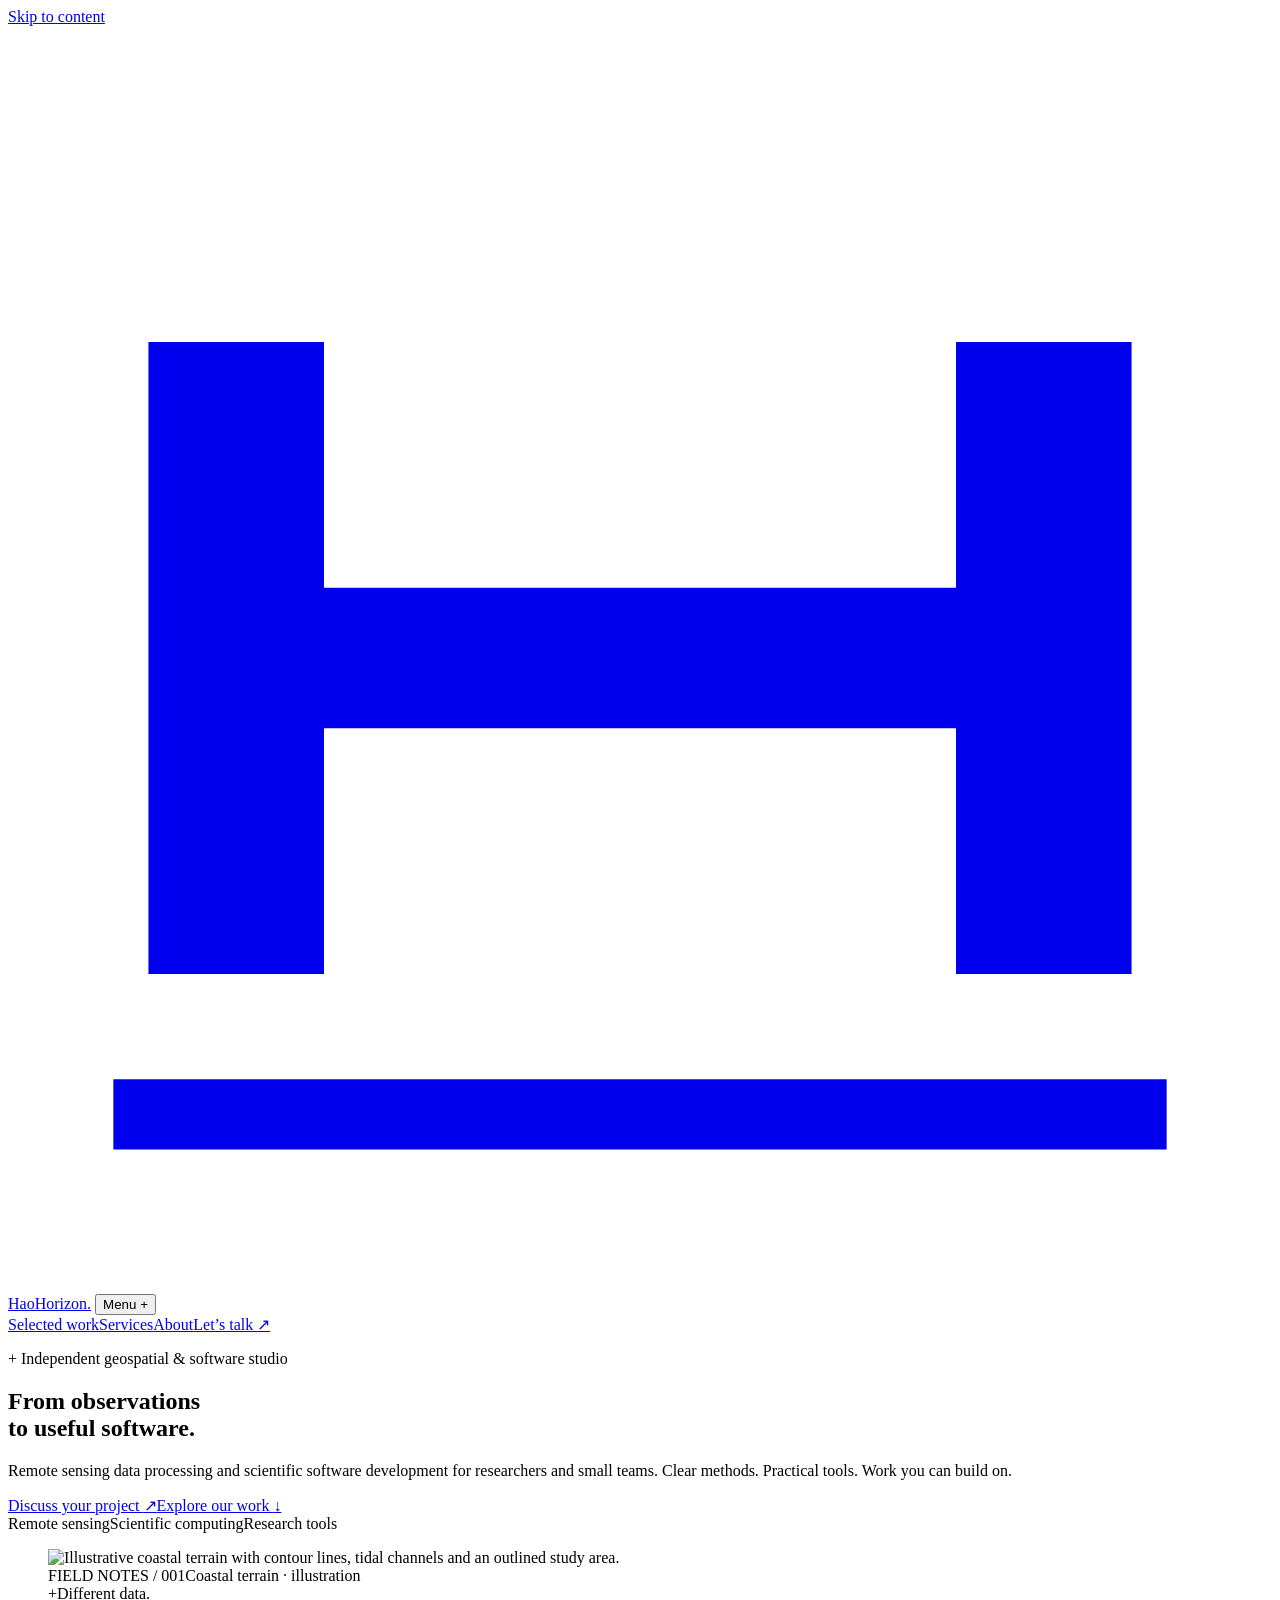
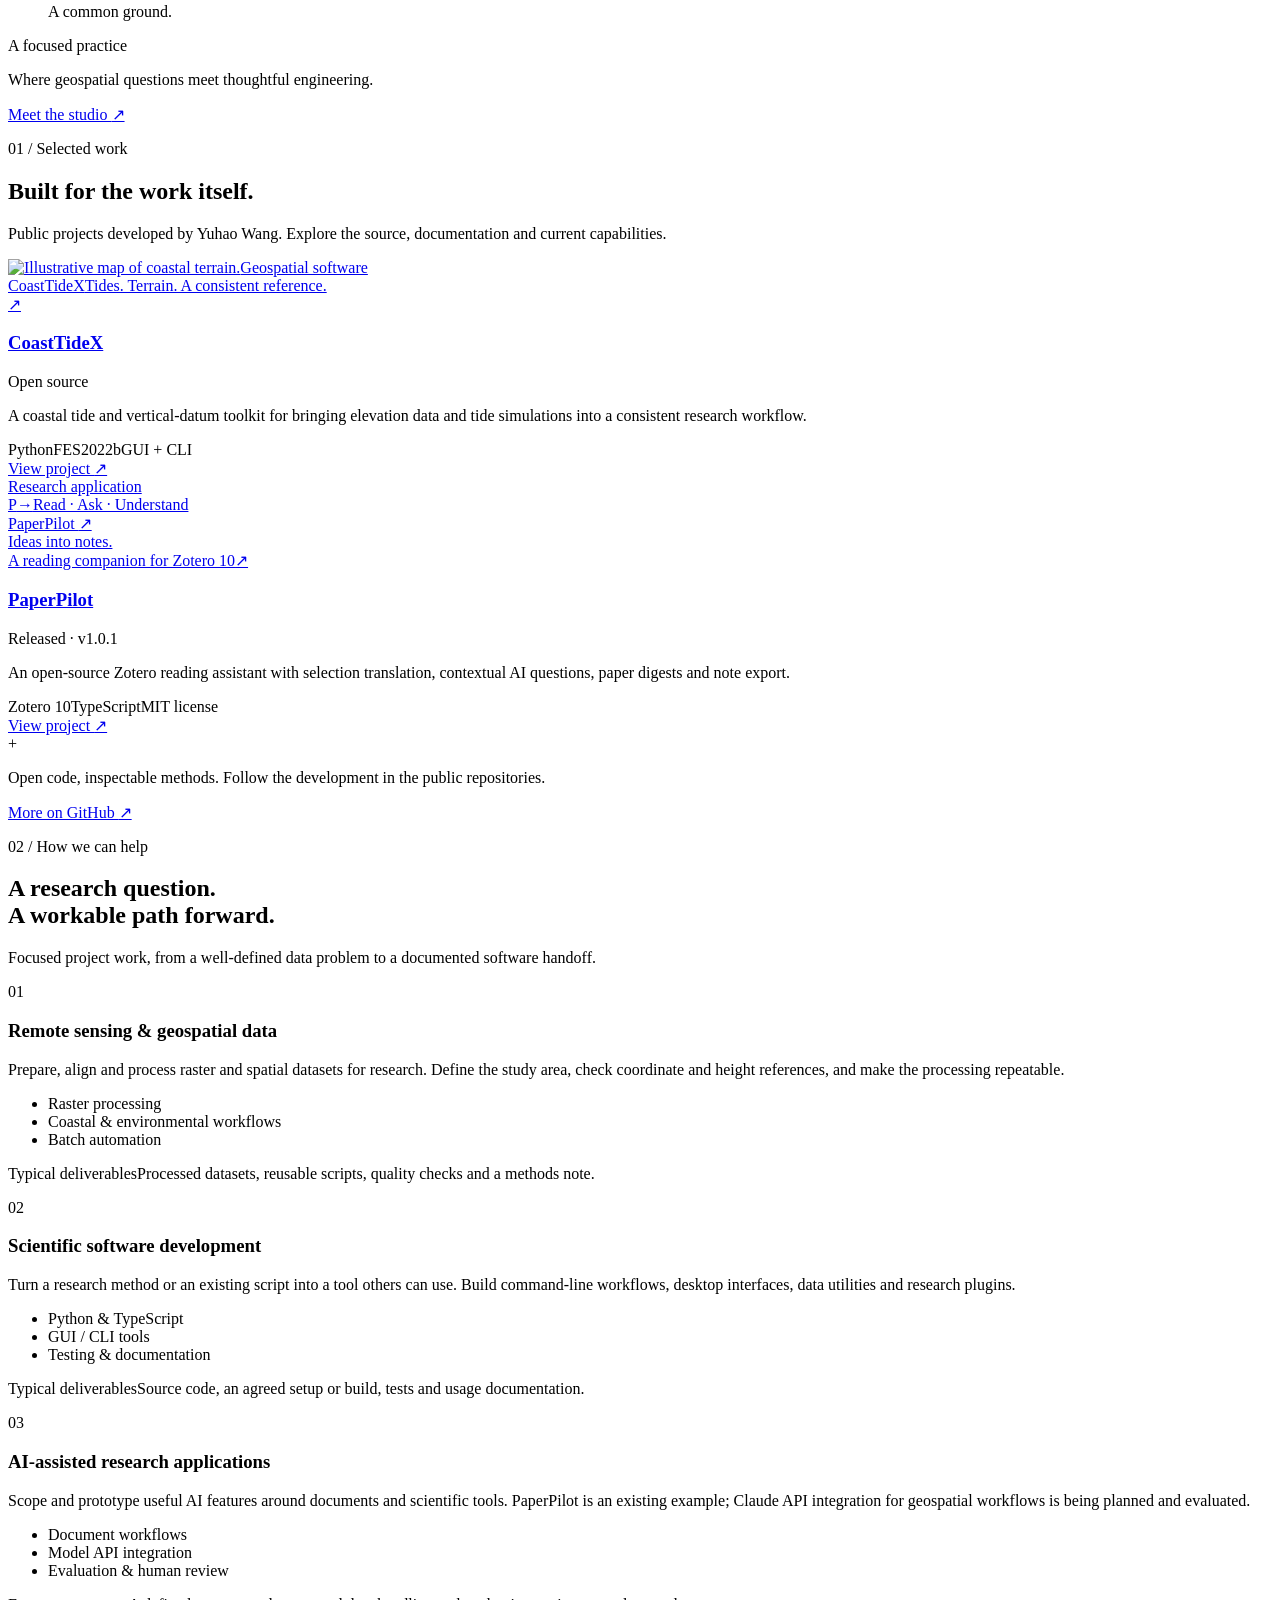
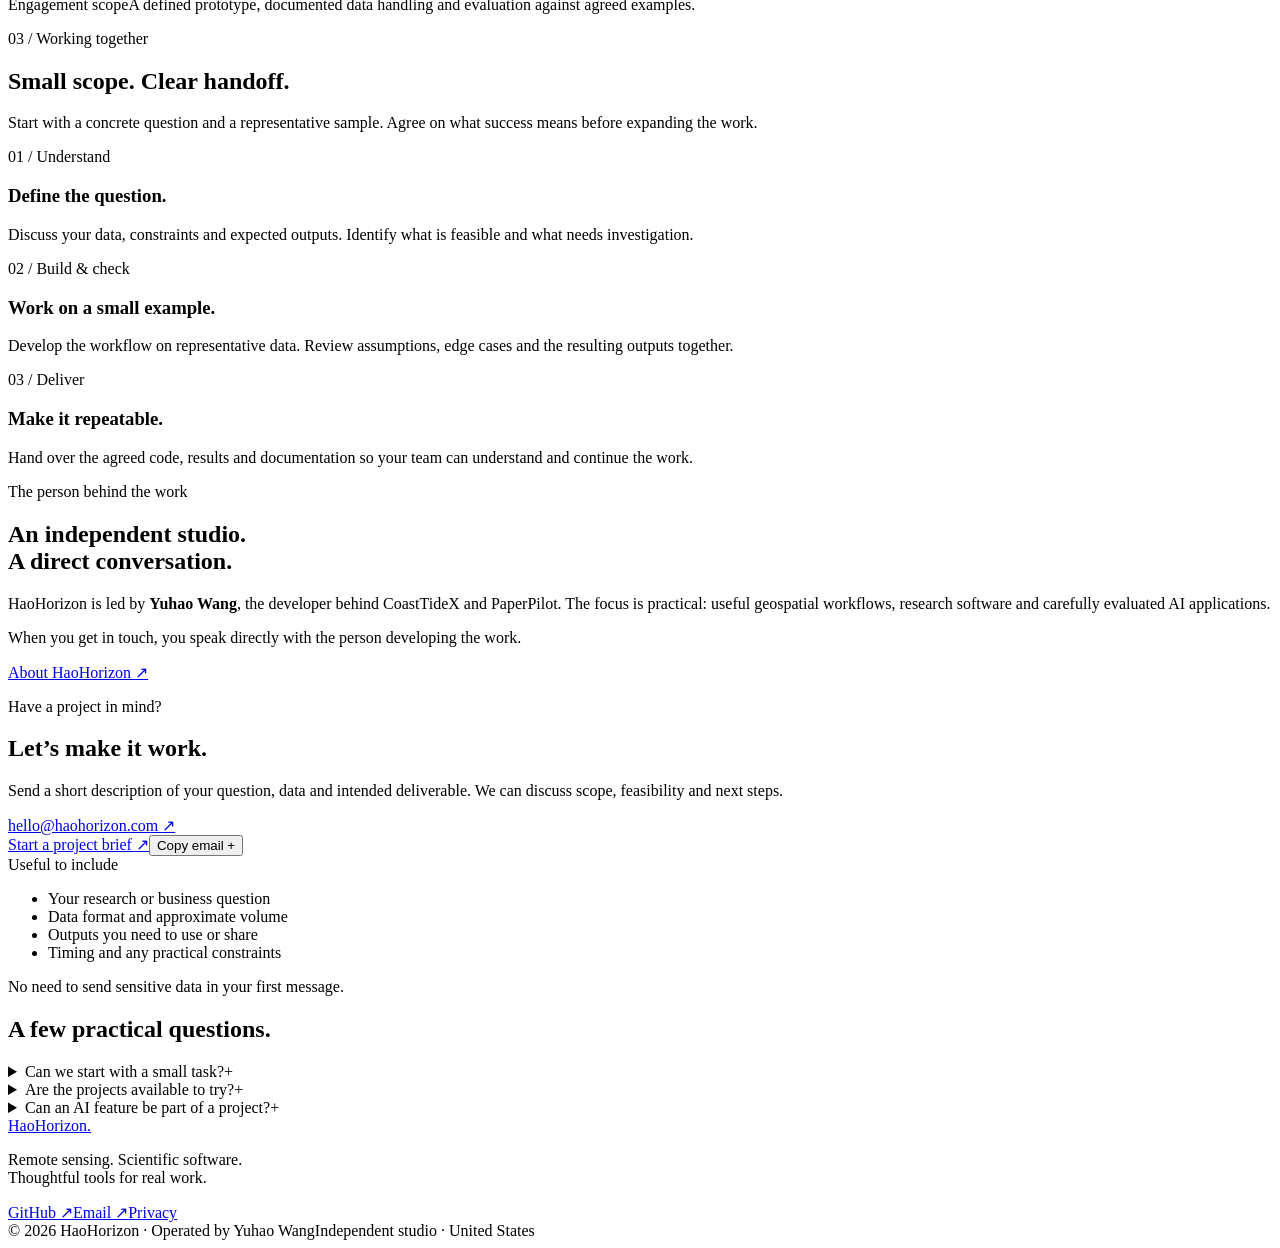
==== public/index.html @ de6fc506 "Build HaoHorizon studio website with verified project pages" ====
<!doctype html>
<html lang="en">
<head>
  <meta charset="utf-8">
  <meta name="viewport" content="width=device-width, initial-scale=1">
  <title>HaoHorizon — Remote sensing & scientific software</title>
  <meta name="description" content="HaoHorizon is Yuhao Wang’s independent studio for remote sensing data processing, scientific software, and practical AI applications. Explore CoastTideX and PaperPilot.">
  <meta name="theme-color" content="#f6f5ef">
  <meta property="og:title" content="HaoHorizon — From observations to useful software.">
  <meta property="og:description" content="Remote sensing data processing, scientific software development, and open-source research tools by Yuhao Wang.">
  <meta property="og:type" content="website">
  <meta property="og:url" content="https://haohorizon.com/">
  <meta property="og:image" content="https://haohorizon.com/assets/social-card.png">
  <meta name="twitter:card" content="summary_large_image">
  <link rel="canonical" href="https://haohorizon.com/">
  <link rel="icon" href="/favicon.svg" type="image/svg+xml">
  <link rel="stylesheet" href="/styles.css">
  <script src="/site.js" defer></script>
  <script type="application/ld+json">{"@context":"https://schema.org","@type":"Organization","name":"HaoHorizon","url":"https://haohorizon.com/","description":"Independent remote sensing and scientific software studio operated by Yuhao Wang.","email":"hello@haohorizon.com","founder":{"@type":"Person","name":"Yuhao Wang","sameAs":["https://github.com/wyhao2333"]},"sameAs":["https://github.com/wyhao2333/haohorizon-website"]}</script>
</head>
<body>
  <a class="skip-link" href="#main">Skip to content</a>
  <header class="site-header">
    <div class="container header-inner">
      <a class="brand" href="/" aria-label="HaoHorizon home"><svg viewBox="0 0 36 36" aria-hidden="true"><path d="M4 27V9h5v7h18V9h5v18h-5v-7H9v7Z" fill="currentColor"/><path d="M3 31h30" stroke="currentColor" stroke-width="2"/></svg><span>HaoHorizon<span class="brand-dot">.</span></span></a>
      <button class="menu-toggle" type="button" aria-controls="primary-nav" aria-expanded="false">Menu <span aria-hidden="true">+</span></button>
      <nav id="primary-nav" aria-label="Primary navigation"><a href="#work">Selected work</a><a href="#services">Services</a><a href="/about.html">About</a><a class="nav-contact" href="#contact">Let’s talk <span aria-hidden="true">↗</span></a></nav>
    </div>
  </header>
  <main id="main">
    <section class="hero container" aria-labelledby="hero-title">
      <div class="hero-copy">
        <p class="eyebrow"><span class="small-cross" aria-hidden="true">+</span> Independent geospatial & software studio</p>
        <h1 id="hero-title">From observations<br>to <span class="serif">useful software.</span></h1>
        <p class="hero-description">Remote sensing data processing and scientific software development for researchers and small teams. Clear methods. Practical tools. Work you can build on.</p>
        <div class="hero-actions"><a class="button button-dark" href="#contact">Discuss your project <span aria-hidden="true">↗</span></a><a class="text-link" href="#work">Explore our work <span aria-hidden="true">↓</span></a></div>
        <div class="hero-foot"><span>Remote sensing</span><span>Scientific computing</span><span>Research tools</span></div>
      </div>
      <figure class="hero-art">
        <img src="/assets/coastal-study.svg" width="900" height="760" alt="Illustrative coastal terrain with contour lines, tidal channels and an outlined study area.">
        <figcaption><span>FIELD NOTES / 001</span><span>Coastal terrain · illustration</span></figcaption>
        <div class="map-label" aria-hidden="true"><span class="map-plus">+</span><span>Different data.<br>A common ground.</span></div>
      </figure>
    </section>
    <div class="intro-strip"><div class="container"><span class="eyebrow">A focused practice</span><p>Where geospatial questions meet thoughtful engineering.</p><a href="/about.html" aria-label="Read about HaoHorizon">Meet the studio <span aria-hidden="true">↗</span></a></div></div>
    <section id="work" class="section container" aria-labelledby="work-title">
      <div class="section-heading"><div><p class="eyebrow">01 / Selected work</p><h2 id="work-title">Built for the <span class="serif">work itself.</span></h2></div><p>Public projects developed by Yuhao Wang. Explore the source, documentation and current capabilities.</p></div>
      <div class="projects-grid">
        <article class="project-card">
          <a class="project-visual coast-visual" href="/work/coasttidex.html" aria-label="Explore CoastTideX"><img src="/assets/coastal-study.svg" width="900" height="760" loading="lazy" alt="Illustrative map of coastal terrain."><span class="visual-badge">Geospatial software</span><div class="project-overlay"><span class="project-big-type">CoastTideX</span><span class="visual-caption">Tides. Terrain. A consistent reference.</span></div><span class="visual-arrow" aria-hidden="true">↗</span></a>
          <div class="project-info"><div class="project-topline"><h3><a href="/work/coasttidex.html">CoastTideX</a></h3><span class="status">Open source</span></div><p>A coastal tide and vertical-datum toolkit for bringing elevation data and tide simulations into a consistent research workflow.</p><div class="project-tags"><span>Python</span><span>FES2022b</span><span>GUI + CLI</span></div><a class="text-link" href="/work/coasttidex.html">View project <span aria-hidden="true">↗</span></a></div>
        </article>
        <article class="project-card">
          <a class="project-visual paper-visual" href="/work/paperpilot.html" aria-label="Explore PaperPilot"><span class="visual-badge">Research application</span><div class="paper-stack" aria-hidden="true"><div class="paper-sheet sheet-back"></div><div class="paper-sheet sheet-front"><span class="paper-wordmark">P<span>→</span></span><span class="paper-rule"></span><span class="paper-rule short"></span><span class="paper-mini-label">Read · Ask · Understand</span><div class="paper-pill">PaperPilot <span>↗</span></div></div><span class="note-chip">Ideas into notes.</span></div><span class="visual-caption paper-caption">A reading companion for Zotero 10</span><span class="visual-arrow" aria-hidden="true">↗</span></a>
          <div class="project-info"><div class="project-topline"><h3><a href="/work/paperpilot.html">PaperPilot</a></h3><span class="status">Released · v1.0.1</span></div><p>An open-source Zotero reading assistant with selection translation, contextual AI questions, paper digests and note export.</p><div class="project-tags"><span>Zotero 10</span><span>TypeScript</span><span>MIT license</span></div><a class="text-link" href="/work/paperpilot.html">View project <span aria-hidden="true">↗</span></a></div>
        </article>
      </div>
      <div class="work-note"><span class="small-cross" aria-hidden="true">+</span><p>Open code, inspectable methods. Follow the development in the public repositories.</p><a href="https://github.com/wyhao2333">More on GitHub <span aria-hidden="true">↗</span></a></div>
    </section>
    <section id="services" class="services-section" aria-labelledby="services-title"><div class="container section">
      <div class="section-heading"><div><p class="eyebrow">02 / How we can help</p><h2 id="services-title">A research question.<br><span class="serif">A workable path forward.</span></h2></div><p>Focused project work, from a well-defined data problem to a documented software handoff.</p></div>
      <div class="service-list">
        <article class="service-row"><span class="service-number">01</span><div><h3>Remote sensing & geospatial data</h3><p>Prepare, align and process raster and spatial datasets for research. Define the study area, check coordinate and height references, and make the processing repeatable.</p><ul class="inline-list"><li>Raster processing</li><li>Coastal & environmental workflows</li><li>Batch automation</li></ul></div><p class="service-deliverable"><span>Typical deliverables</span>Processed datasets, reusable scripts, quality checks and a methods note.</p></article>
        <article class="service-row"><span class="service-number">02</span><div><h3>Scientific software development</h3><p>Turn a research method or an existing script into a tool others can use. Build command-line workflows, desktop interfaces, data utilities and research plugins.</p><ul class="inline-list"><li>Python & TypeScript</li><li>GUI / CLI tools</li><li>Testing & documentation</li></ul></div><p class="service-deliverable"><span>Typical deliverables</span>Source code, an agreed setup or build, tests and usage documentation.</p></article>
        <article class="service-row"><span class="service-number">03</span><div><h3>AI-assisted research applications</h3><p>Scope and prototype useful AI features around documents and scientific tools. PaperPilot is an existing example; Claude API integration for geospatial workflows is being planned and evaluated.</p><ul class="inline-list"><li>Document workflows</li><li>Model API integration</li><li>Evaluation & human review</li></ul></div><p class="service-deliverable"><span>Engagement scope</span>A defined prototype, documented data handling and evaluation against agreed examples.</p></article>
      </div>
    </div></section>
    <section class="section container" aria-labelledby="process-title">
      <div class="section-heading compact"><div><p class="eyebrow">03 / Working together</p><h2 id="process-title">Small scope. <span class="serif">Clear handoff.</span></h2></div><p>Start with a concrete question and a representative sample. Agree on what success means before expanding the work.</p></div>
      <div class="process-grid"><article><span class="process-index">01 / Understand</span><h3>Define the question.</h3><p>Discuss your data, constraints and expected outputs. Identify what is feasible and what needs investigation.</p></article><article><span class="process-index">02 / Build & check</span><h3>Work on a small example.</h3><p>Develop the workflow on representative data. Review assumptions, edge cases and the resulting outputs together.</p></article><article><span class="process-index">03 / Deliver</span><h3>Make it repeatable.</h3><p>Hand over the agreed code, results and documentation so your team can understand and continue the work.</p></article></div>
    </section>
    <section class="studio-section"><div class="container studio-grid"><div><p class="eyebrow">The person behind the work</p><h2>An independent studio.<br><span class="serif">A direct conversation.</span></h2></div><div><p>HaoHorizon is led by <strong>Yuhao Wang</strong>, the developer behind CoastTideX and PaperPilot. The focus is practical: useful geospatial workflows, research software and carefully evaluated AI applications.</p><p>When you get in touch, you speak directly with the person developing the work.</p><a class="text-link" href="/about.html">About HaoHorizon <span aria-hidden="true">↗</span></a></div></div></section>
    <section id="contact" class="contact-section container" aria-labelledby="contact-title"><div><p class="eyebrow">Have a project in mind?</p><h2 id="contact-title">Let’s make it <span class="serif">work.</span></h2><p>Send a short description of your question, data and intended deliverable. We can discuss scope, feasibility and next steps.</p><a class="contact-email" href="mailto:hello@haohorizon.com">hello@haohorizon.com <span aria-hidden="true">↗</span></a><div class="contact-actions"><a class="button button-dark" href="mailto:hello@haohorizon.com?subject=Project%20inquiry%20%E2%80%94%20HaoHorizon&amp;body=Hi%20Yuhao%2C%0A%0AProject%20question%3A%0AData%20and%20study%20area%3A%0ADesired%20deliverables%3A%0ATimeline%3A%0A%0AThanks%2C">Start a project brief <span aria-hidden="true">↗</span></a><button class="text-link copy-email" type="button" data-copy="hello@haohorizon.com">Copy email <span aria-hidden="true">+</span></button><span class="copy-status" aria-live="polite"></span></div></div><div class="contact-side"><span class="eyebrow">Useful to include</span><ul><li>Your research or business question</li><li>Data format and approximate volume</li><li>Outputs you need to use or share</li><li>Timing and any practical constraints</li></ul><p>No need to send sensitive data in your first message.</p></div></section>
    <section class="faq-section container" aria-labelledby="faq-title"><h2 id="faq-title">A few practical questions.</h2><div class="faq-list"><details><summary>Can we start with a small task?<span aria-hidden="true">+</span></summary><p>Yes. A narrowly defined processing step, software utility or feasibility study is a useful place to start. Scope and terms are discussed before work begins.</p></details><details><summary>Are the projects available to try?<span aria-hidden="true">+</span></summary><p>CoastTideX source and documentation are public. PaperPilot v1.0.1 has a published Zotero add-on package. Each project page links to the relevant repository and setup instructions.</p></details><details><summary>Can an AI feature be part of a project?<span aria-hidden="true">+</span></summary><p>Yes. We can scope an AI-assisted document or tool workflow and evaluate it against representative examples. Provider access, data handling and human review need to be agreed. PaperPilot offers an existing example; future Claude integration is in planning and evaluation.</p></details></div></section>
  </main>
  <footer class="site-footer"><div class="container footer-top"><a class="brand" href="/">HaoHorizon<span class="brand-dot">.</span></a><p>Remote sensing. Scientific software.<br>Thoughtful tools for real work.</p><div><a href="https://github.com/wyhao2333">GitHub ↗</a><a href="mailto:hello@haohorizon.com">Email ↗</a><a href="/privacy.html">Privacy</a></div></div><div class="container footer-bottom"><span>© 2026 HaoHorizon · Operated by Yuhao Wang</span><span>Independent studio · United States</span></div></footer>
</body>
</html>
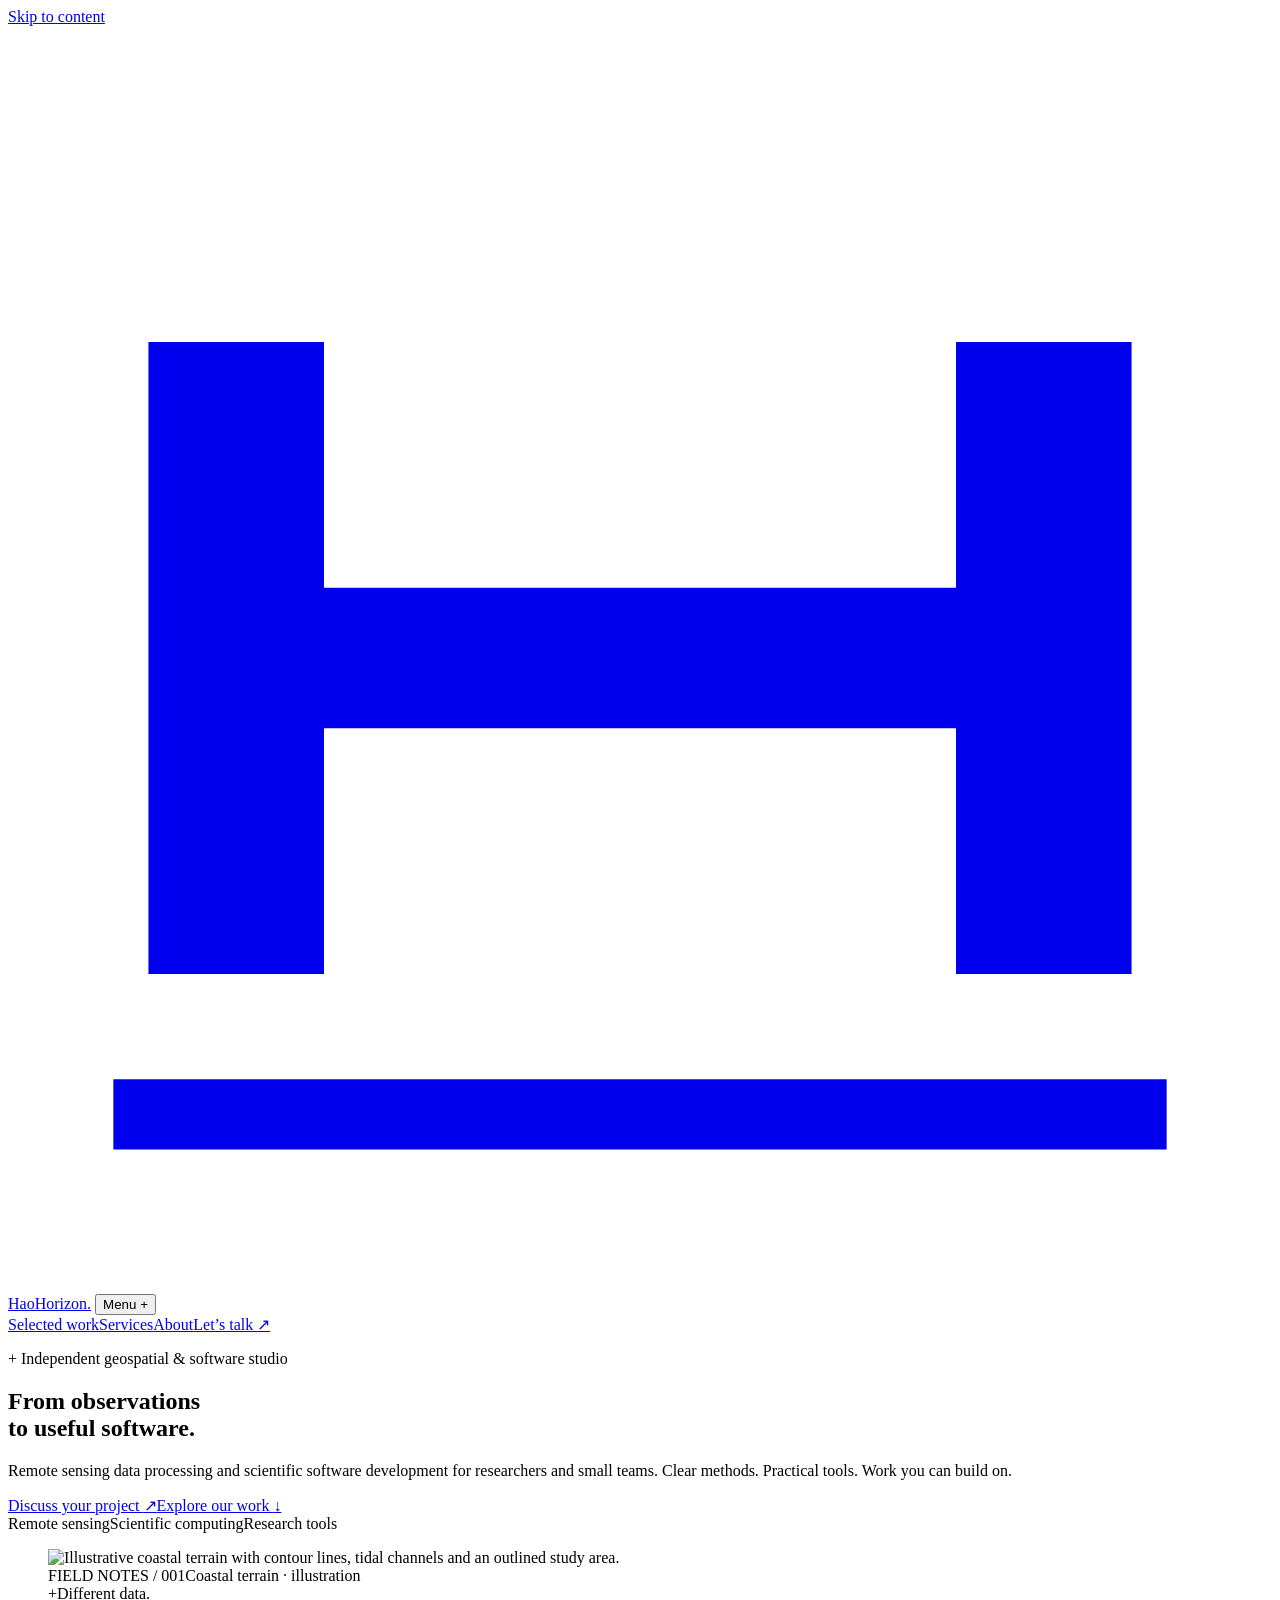
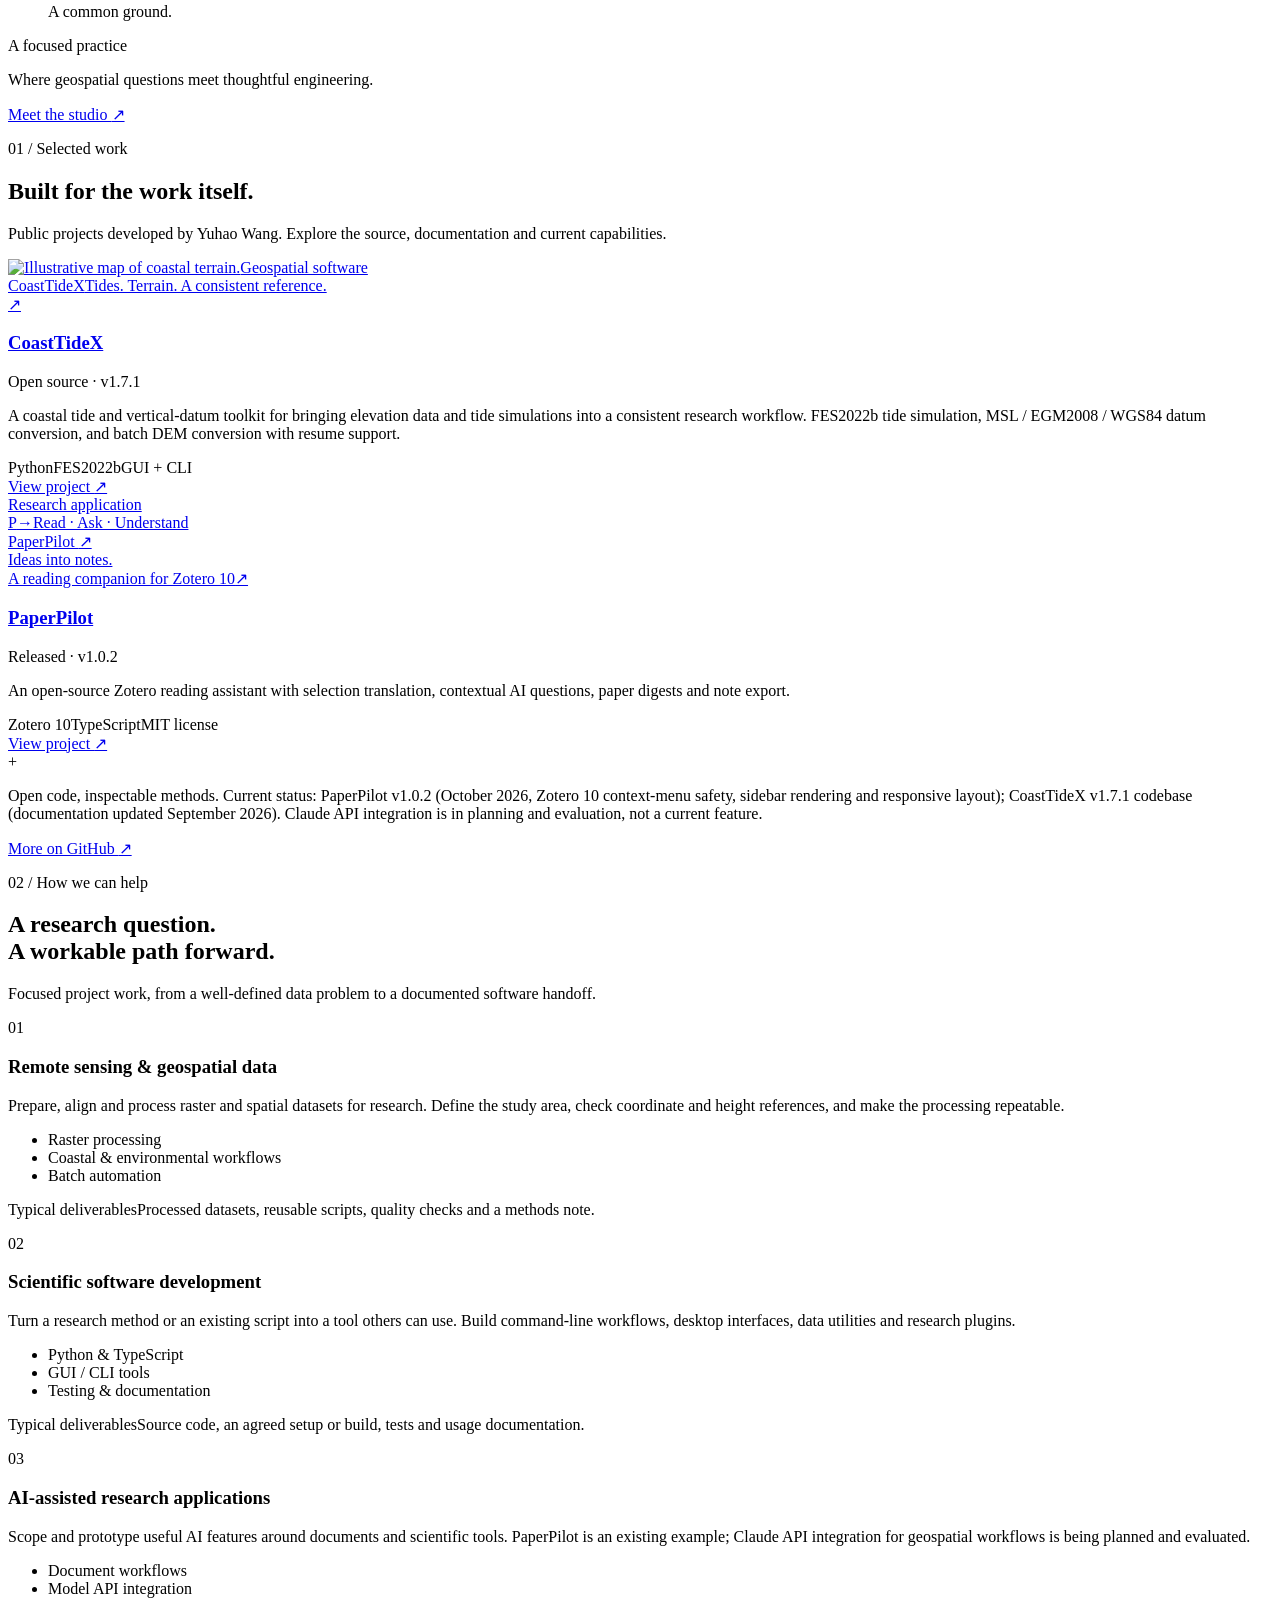
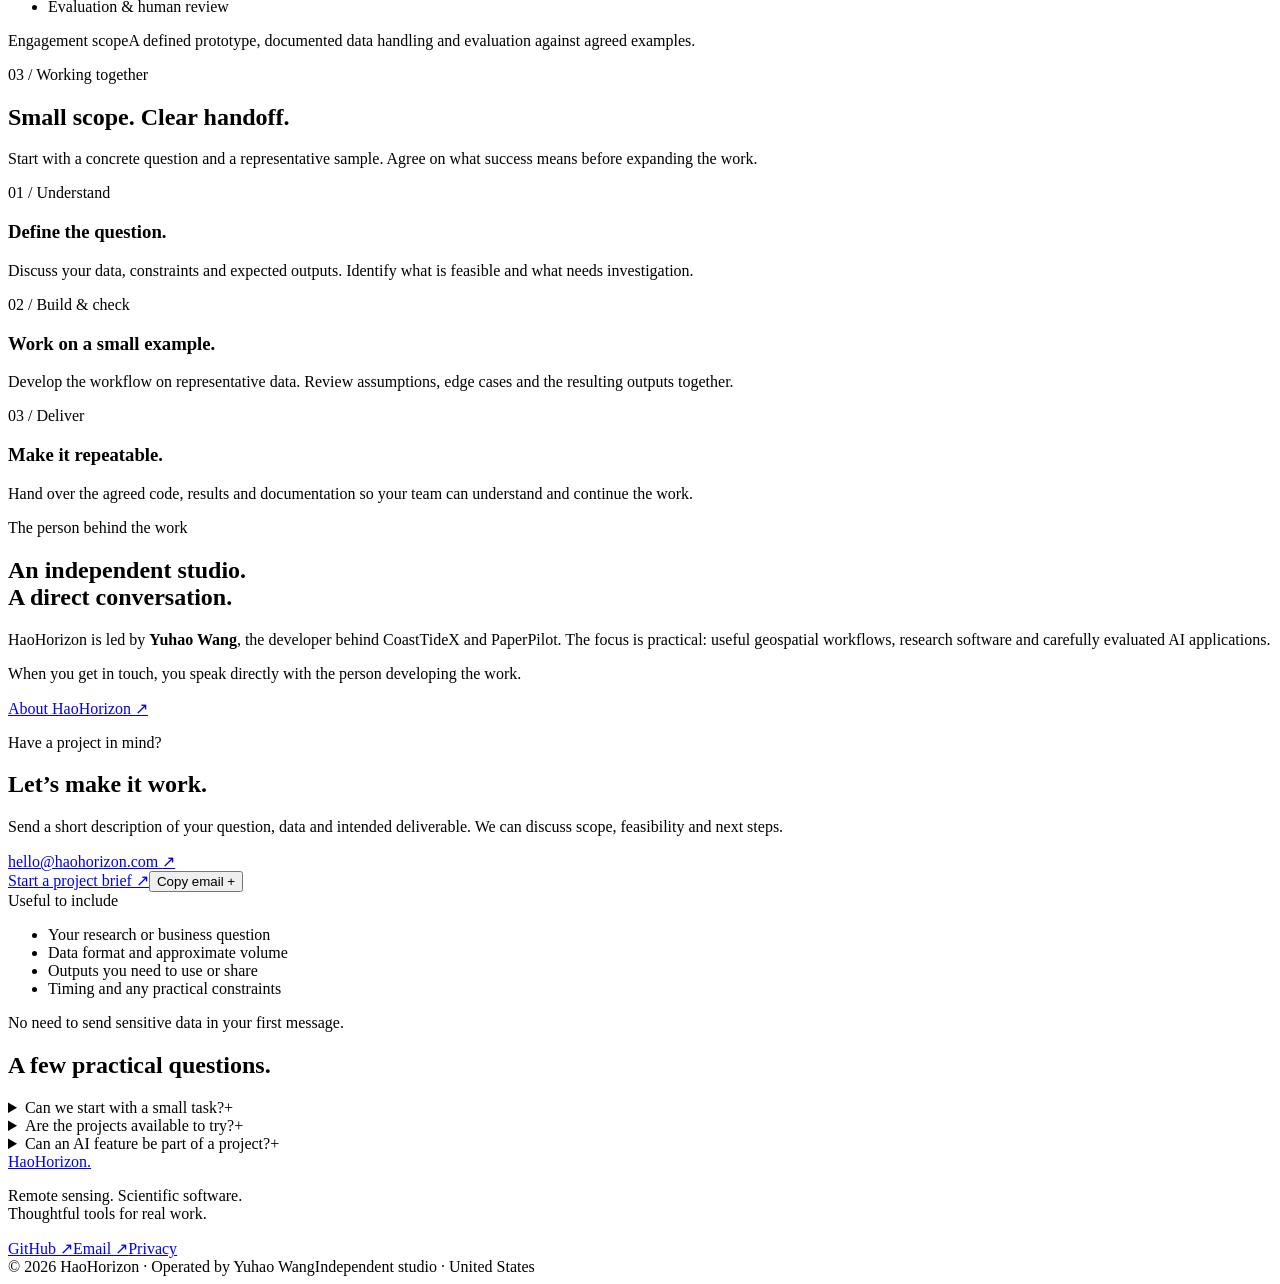
==== commit ed830ace: "Update project status: PaperPilot v1.0.2, CoastTideX v1.7.1 on homepage" ====
--- a/public/index.html
+++ b/public/index.html
@@ -48,14 +48,14 @@
       <div class="projects-grid">
         <article class="project-card">
           <a class="project-visual coast-visual" href="/work/coasttidex.html" aria-label="Explore CoastTideX"><img src="/assets/coastal-study.svg" width="900" height="760" loading="lazy" alt="Illustrative map of coastal terrain."><span class="visual-badge">Geospatial software</span><div class="project-overlay"><span class="project-big-type">CoastTideX</span><span class="visual-caption">Tides. Terrain. A consistent reference.</span></div><span class="visual-arrow" aria-hidden="true">↗</span></a>
-          <div class="project-info"><div class="project-topline"><h3><a href="/work/coasttidex.html">CoastTideX</a></h3><span class="status">Open source</span></div><p>A coastal tide and vertical-datum toolkit for bringing elevation data and tide simulations into a consistent research workflow.</p><div class="project-tags"><span>Python</span><span>FES2022b</span><span>GUI + CLI</span></div><a class="text-link" href="/work/coasttidex.html">View project <span aria-hidden="true">↗</span></a></div>
+          <div class="project-info"><div class="project-topline"><h3><a href="/work/coasttidex.html">CoastTideX</a></h3><span class="status">Open source · v1.7.1</span></div><p>A coastal tide and vertical-datum toolkit for bringing elevation data and tide simulations into a consistent research workflow. FES2022b tide simulation, MSL / EGM2008 / WGS84 datum conversion, and batch DEM conversion with resume support.</p><div class="project-tags"><span>Python</span><span>FES2022b</span><span>GUI + CLI</span></div><a class="text-link" href="/work/coasttidex.html">View project <span aria-hidden="true">↗</span></a></div>
         </article>
         <article class="project-card">
           <a class="project-visual paper-visual" href="/work/paperpilot.html" aria-label="Explore PaperPilot"><span class="visual-badge">Research application</span><div class="paper-stack" aria-hidden="true"><div class="paper-sheet sheet-back"></div><div class="paper-sheet sheet-front"><span class="paper-wordmark">P<span>→</span></span><span class="paper-rule"></span><span class="paper-rule short"></span><span class="paper-mini-label">Read · Ask · Understand</span><div class="paper-pill">PaperPilot <span>↗</span></div></div><span class="note-chip">Ideas into notes.</span></div><span class="visual-caption paper-caption">A reading companion for Zotero 10</span><span class="visual-arrow" aria-hidden="true">↗</span></a>
-          <div class="project-info"><div class="project-topline"><h3><a href="/work/paperpilot.html">PaperPilot</a></h3><span class="status">Released · v1.0.1</span></div><p>An open-source Zotero reading assistant with selection translation, contextual AI questions, paper digests and note export.</p><div class="project-tags"><span>Zotero 10</span><span>TypeScript</span><span>MIT license</span></div><a class="text-link" href="/work/paperpilot.html">View project <span aria-hidden="true">↗</span></a></div>
+          <div class="project-info"><div class="project-topline"><h3><a href="/work/paperpilot.html">PaperPilot</a></h3><span class="status">Released · v1.0.2</span></div><p>An open-source Zotero reading assistant with selection translation, contextual AI questions, paper digests and note export.</p><div class="project-tags"><span>Zotero 10</span><span>TypeScript</span><span>MIT license</span></div><a class="text-link" href="/work/paperpilot.html">View project <span aria-hidden="true">↗</span></a></div>
         </article>
       </div>
-      <div class="work-note"><span class="small-cross" aria-hidden="true">+</span><p>Open code, inspectable methods. Follow the development in the public repositories.</p><a href="https://github.com/wyhao2333">More on GitHub <span aria-hidden="true">↗</span></a></div>
+      <div class="work-note"><span class="small-cross" aria-hidden="true">+</span><p>Open code, inspectable methods. Current status: PaperPilot v1.0.2 (October 2026, Zotero 10 context-menu safety, sidebar rendering and responsive layout); CoastTideX v1.7.1 codebase (documentation updated September 2026). Claude API integration is in planning and evaluation, not a current feature.</p><a href="https://github.com/wyhao2333">More on GitHub <span aria-hidden="true">↗</span></a></div>
     </section>
     <section id="services" class="services-section" aria-labelledby="services-title"><div class="container section">
       <div class="section-heading"><div><p class="eyebrow">02 / How we can help</p><h2 id="services-title">A research question.<br><span class="serif">A workable path forward.</span></h2></div><p>Focused project work, from a well-defined data problem to a documented software handoff.</p></div>
@@ -71,7 +71,7 @@
     </section>
     <section class="studio-section"><div class="container studio-grid"><div><p class="eyebrow">The person behind the work</p><h2>An independent studio.<br><span class="serif">A direct conversation.</span></h2></div><div><p>HaoHorizon is led by <strong>Yuhao Wang</strong>, the developer behind CoastTideX and PaperPilot. The focus is practical: useful geospatial workflows, research software and carefully evaluated AI applications.</p><p>When you get in touch, you speak directly with the person developing the work.</p><a class="text-link" href="/about.html">About HaoHorizon <span aria-hidden="true">↗</span></a></div></div></section>
     <section id="contact" class="contact-section container" aria-labelledby="contact-title"><div><p class="eyebrow">Have a project in mind?</p><h2 id="contact-title">Let’s make it <span class="serif">work.</span></h2><p>Send a short description of your question, data and intended deliverable. We can discuss scope, feasibility and next steps.</p><a class="contact-email" href="mailto:hello@haohorizon.com">hello@haohorizon.com <span aria-hidden="true">↗</span></a><div class="contact-actions"><a class="button button-dark" href="mailto:hello@haohorizon.com?subject=Project%20inquiry%20%E2%80%94%20HaoHorizon&amp;body=Hi%20Yuhao%2C%0A%0AProject%20question%3A%0AData%20and%20study%20area%3A%0ADesired%20deliverables%3A%0ATimeline%3A%0A%0AThanks%2C">Start a project brief <span aria-hidden="true">↗</span></a><button class="text-link copy-email" type="button" data-copy="hello@haohorizon.com">Copy email <span aria-hidden="true">+</span></button><span class="copy-status" aria-live="polite"></span></div></div><div class="contact-side"><span class="eyebrow">Useful to include</span><ul><li>Your research or business question</li><li>Data format and approximate volume</li><li>Outputs you need to use or share</li><li>Timing and any practical constraints</li></ul><p>No need to send sensitive data in your first message.</p></div></section>
-    <section class="faq-section container" aria-labelledby="faq-title"><h2 id="faq-title">A few practical questions.</h2><div class="faq-list"><details><summary>Can we start with a small task?<span aria-hidden="true">+</span></summary><p>Yes. A narrowly defined processing step, software utility or feasibility study is a useful place to start. Scope and terms are discussed before work begins.</p></details><details><summary>Are the projects available to try?<span aria-hidden="true">+</span></summary><p>CoastTideX source and documentation are public. PaperPilot v1.0.1 has a published Zotero add-on package. Each project page links to the relevant repository and setup instructions.</p></details><details><summary>Can an AI feature be part of a project?<span aria-hidden="true">+</span></summary><p>Yes. We can scope an AI-assisted document or tool workflow and evaluate it against representative examples. Provider access, data handling and human review need to be agreed. PaperPilot offers an existing example; future Claude integration is in planning and evaluation.</p></details></div></section>
+    <section class="faq-section container" aria-labelledby="faq-title"><h2 id="faq-title">A few practical questions.</h2><div class="faq-list"><details><summary>Can we start with a small task?<span aria-hidden="true">+</span></summary><p>Yes. A narrowly defined processing step, software utility or feasibility study is a useful place to start. Scope and terms are discussed before work begins.</p></details><details><summary>Are the projects available to try?<span aria-hidden="true">+</span></summary><p>CoastTideX source and documentation are public. PaperPilot v1.0.2 has a published Zotero add-on package. Each project page links to the relevant repository and setup instructions.</p></details><details><summary>Can an AI feature be part of a project?<span aria-hidden="true">+</span></summary><p>Yes. We can scope an AI-assisted document or tool workflow and evaluate it against representative examples. Provider access, data handling and human review need to be agreed. PaperPilot offers an existing example; future Claude integration is in planning and evaluation.</p></details></div></section>
   </main>
   <footer class="site-footer"><div class="container footer-top"><a class="brand" href="/">HaoHorizon<span class="brand-dot">.</span></a><p>Remote sensing. Scientific software.<br>Thoughtful tools for real work.</p><div><a href="https://github.com/wyhao2333">GitHub ↗</a><a href="mailto:hello@haohorizon.com">Email ↗</a><a href="/privacy.html">Privacy</a></div></div><div class="container footer-bottom"><span>© 2026 HaoHorizon · Operated by Yuhao Wang</span><span>Independent studio · United States</span></div></footer>
 </body>
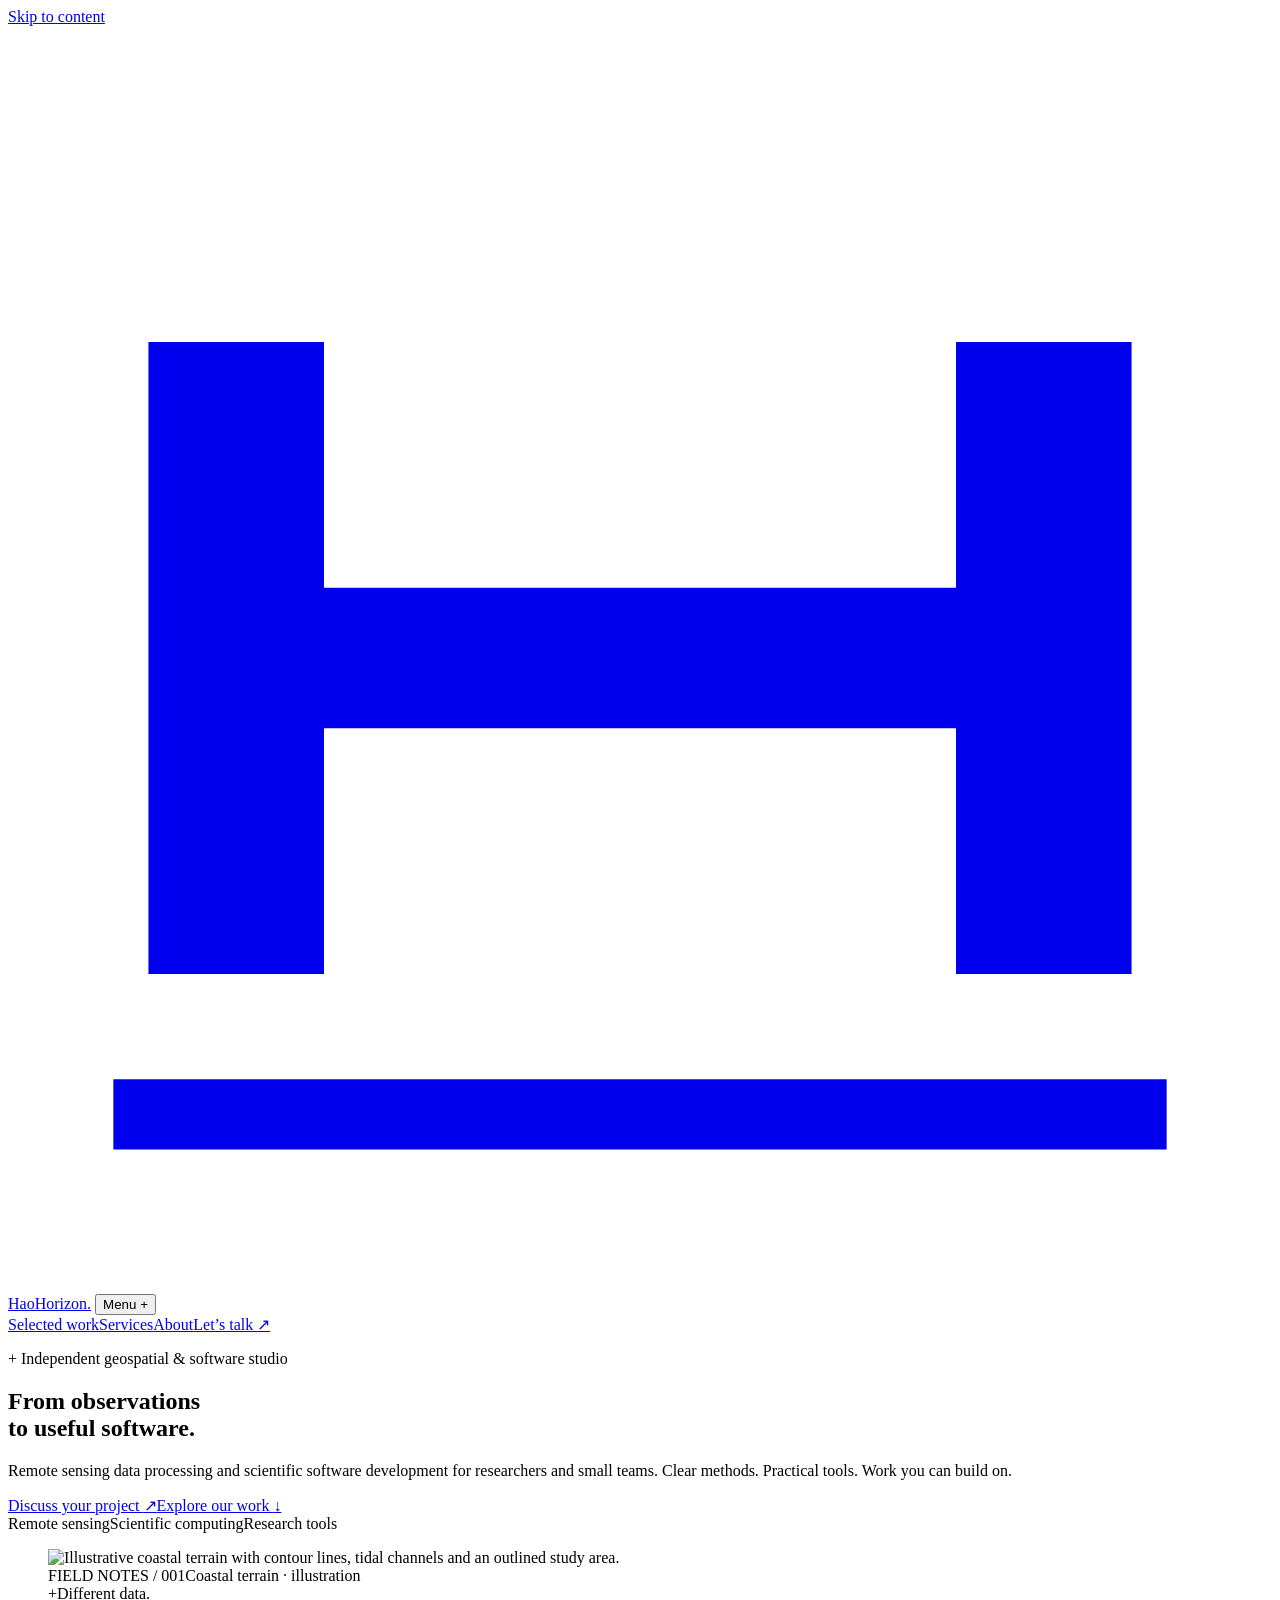
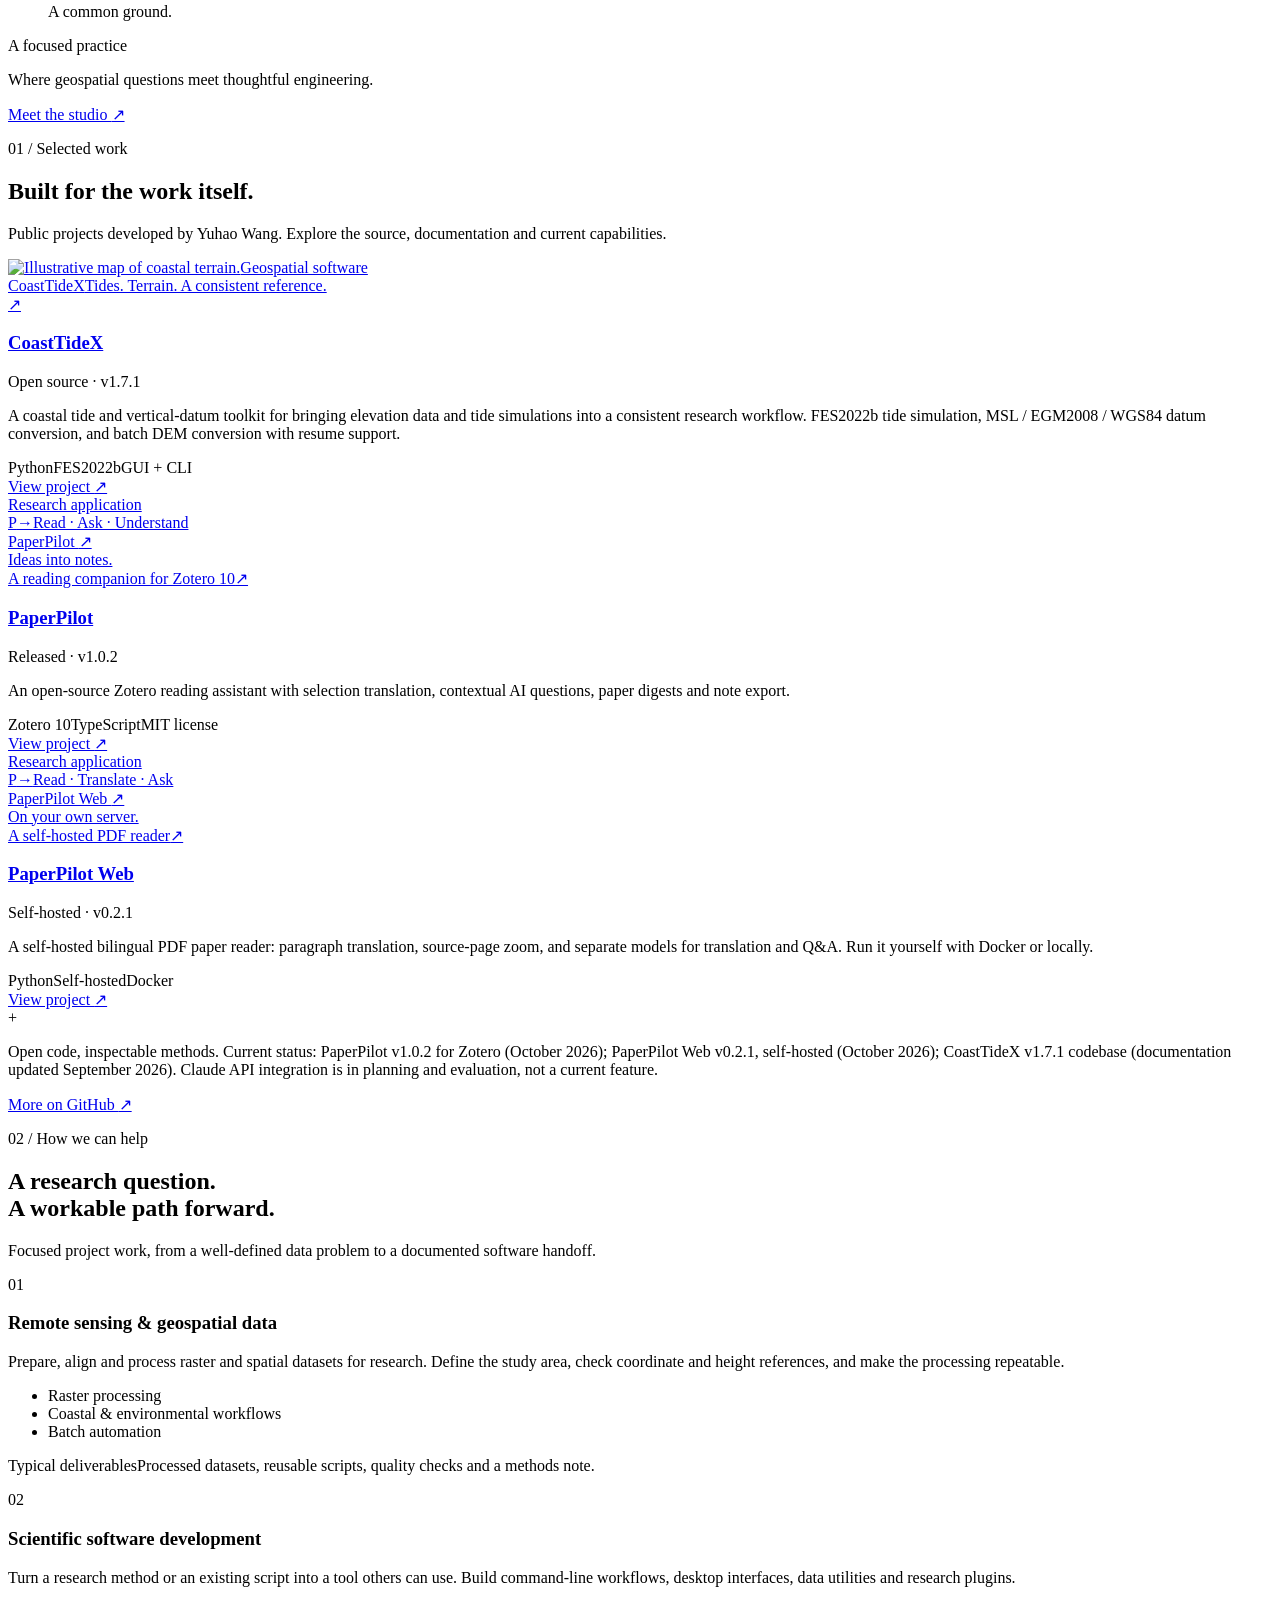
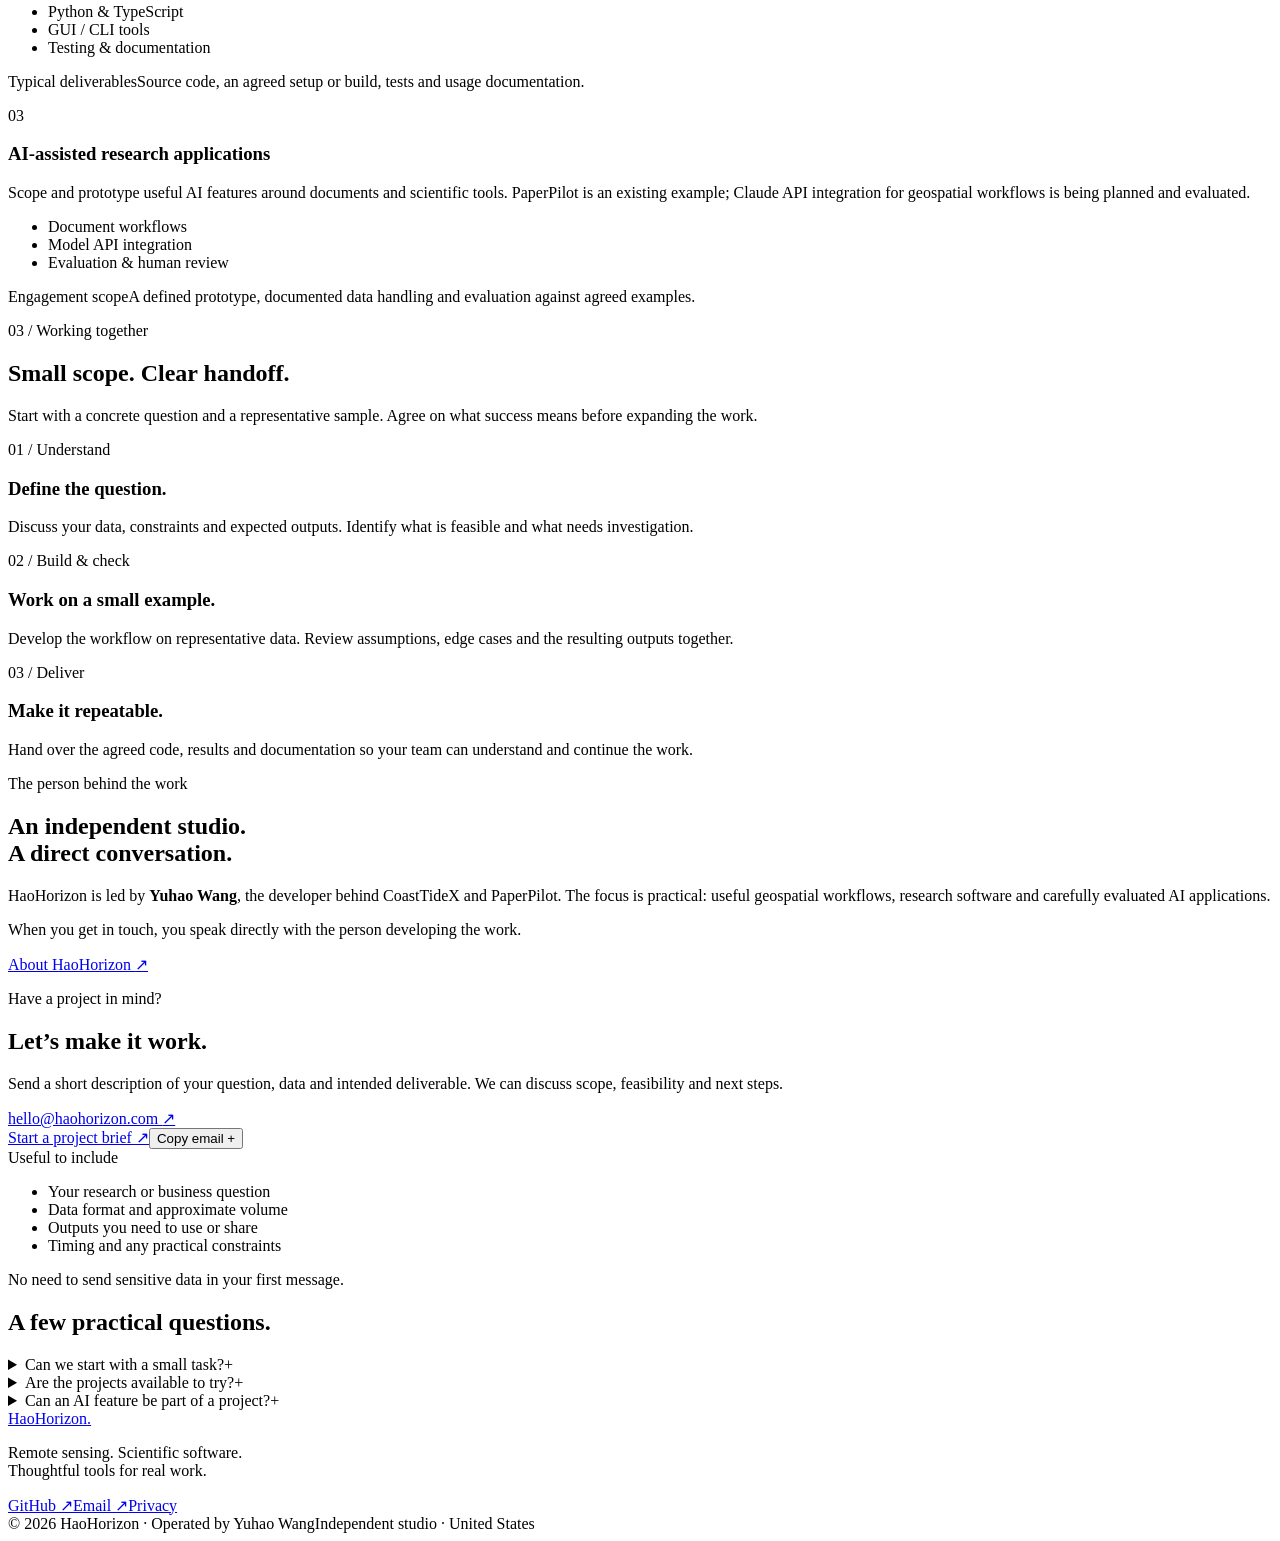
==== commit 07e1a46c: "Add PaperPilot Web as third project (v0.2.1, self-hosted)" ====
--- a/public/index.html
+++ b/public/index.html
@@ -54,8 +54,12 @@
           <a class="project-visual paper-visual" href="/work/paperpilot.html" aria-label="Explore PaperPilot"><span class="visual-badge">Research application</span><div class="paper-stack" aria-hidden="true"><div class="paper-sheet sheet-back"></div><div class="paper-sheet sheet-front"><span class="paper-wordmark">P<span>→</span></span><span class="paper-rule"></span><span class="paper-rule short"></span><span class="paper-mini-label">Read · Ask · Understand</span><div class="paper-pill">PaperPilot <span>↗</span></div></div><span class="note-chip">Ideas into notes.</span></div><span class="visual-caption paper-caption">A reading companion for Zotero 10</span><span class="visual-arrow" aria-hidden="true">↗</span></a>
           <div class="project-info"><div class="project-topline"><h3><a href="/work/paperpilot.html">PaperPilot</a></h3><span class="status">Released · v1.0.2</span></div><p>An open-source Zotero reading assistant with selection translation, contextual AI questions, paper digests and note export.</p><div class="project-tags"><span>Zotero 10</span><span>TypeScript</span><span>MIT license</span></div><a class="text-link" href="/work/paperpilot.html">View project <span aria-hidden="true">↗</span></a></div>
         </article>
+        <article class="project-card">
+          <a class="project-visual paper-visual" href="/work/paperpilot-web.html" aria-label="Explore PaperPilot Web"><span class="visual-badge">Research application</span><div class="paper-stack" aria-hidden="true"><div class="paper-sheet sheet-back"></div><div class="paper-sheet sheet-front"><span class="paper-wordmark">P<span>→</span></span><span class="paper-rule"></span><span class="paper-rule short"></span><span class="paper-mini-label">Read · Translate · Ask</span><div class="paper-pill">PaperPilot Web <span>↗</span></div></div><span class="note-chip">On your own server.</span></div><span class="visual-caption paper-caption">A self-hosted PDF reader</span><span class="visual-arrow" aria-hidden="true">↗</span></a>
+          <div class="project-info"><div class="project-topline"><h3><a href="/work/paperpilot-web.html">PaperPilot Web</a></h3><span class="status">Self-hosted · v0.2.1</span></div><p>A self-hosted bilingual PDF paper reader: paragraph translation, source-page zoom, and separate models for translation and Q&amp;A. Run it yourself with Docker or locally.</p><div class="project-tags"><span>Python</span><span>Self-hosted</span><span>Docker</span></div><a class="text-link" href="/work/paperpilot-web.html">View project <span aria-hidden="true">↗</span></a></div>
+        </article>
       </div>
-      <div class="work-note"><span class="small-cross" aria-hidden="true">+</span><p>Open code, inspectable methods. Current status: PaperPilot v1.0.2 (October 2026, Zotero 10 context-menu safety, sidebar rendering and responsive layout); CoastTideX v1.7.1 codebase (documentation updated September 2026). Claude API integration is in planning and evaluation, not a current feature.</p><a href="https://github.com/wyhao2333">More on GitHub <span aria-hidden="true">↗</span></a></div>
+      <div class="work-note"><span class="small-cross" aria-hidden="true">+</span><p>Open code, inspectable methods. Current status: PaperPilot v1.0.2 for Zotero (October 2026); PaperPilot Web v0.2.1, self-hosted (October 2026); CoastTideX v1.7.1 codebase (documentation updated September 2026). Claude API integration is in planning and evaluation, not a current feature.</p><a href="https://github.com/wyhao2333">More on GitHub <span aria-hidden="true">↗</span></a></div>
     </section>
     <section id="services" class="services-section" aria-labelledby="services-title"><div class="container section">
       <div class="section-heading"><div><p class="eyebrow">02 / How we can help</p><h2 id="services-title">A research question.<br><span class="serif">A workable path forward.</span></h2></div><p>Focused project work, from a well-defined data problem to a documented software handoff.</p></div>
